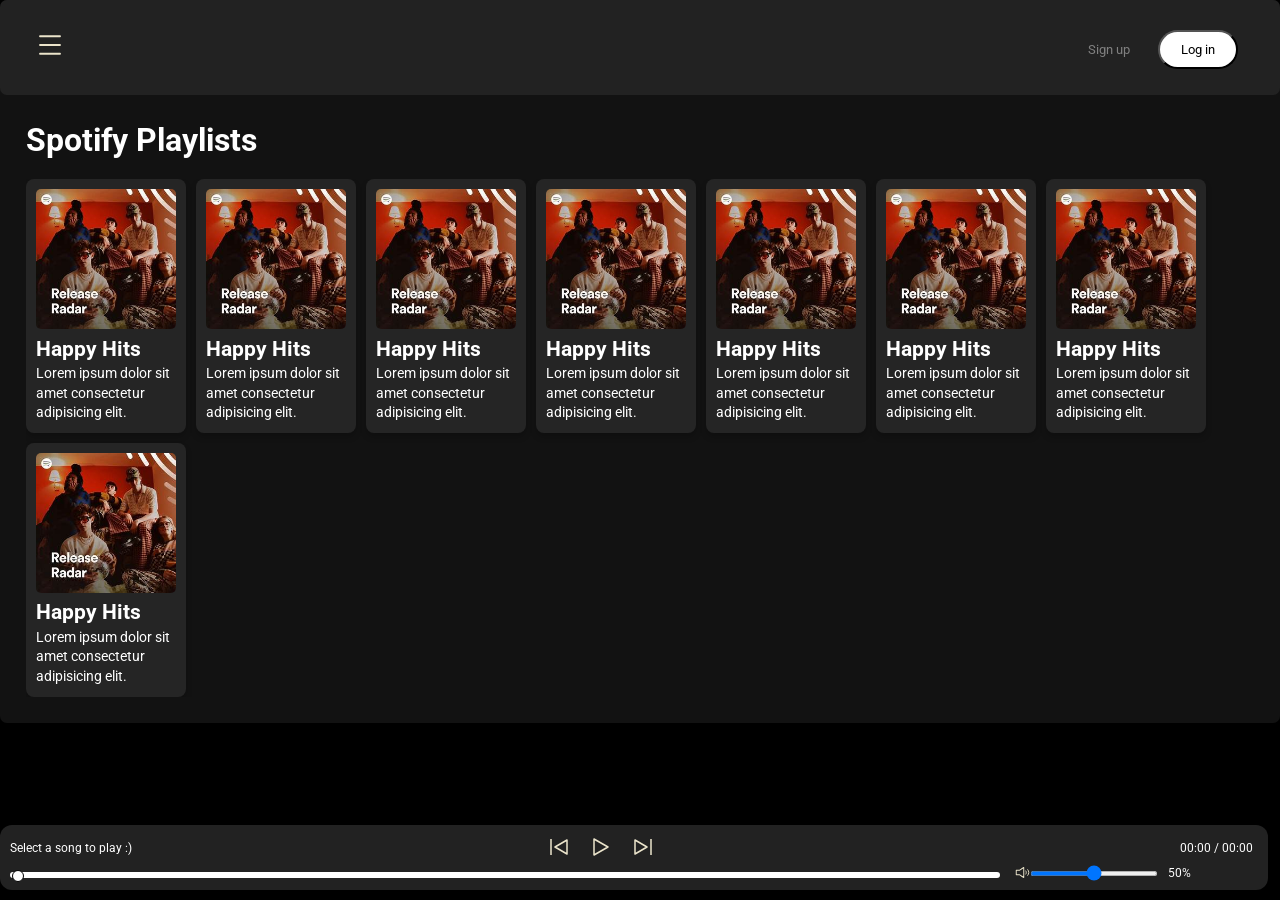
==== index.html @ f9e92b39 "added files" ====
<!DOCTYPE html>
<html lang="en">

<head>
    <meta charset="UTF-8">
    <meta name="viewport" content="width=device-width, initial-scale=1.0">
    <title>Spotify - Webplayer: Music for everyone</title>
    <meta name="description" content="Listen to your favorite music online with Spotify Webplayer. Enjoy a seamless music experience on any device.">
    <meta name="keywords" content="Spotify, web player, music, online music, playlists, artists">
    <meta name="author" content="Your Name"> <!-- Replace with your name or the developer's name -->
    <link rel="stylesheet" href="css/style.css">
    <link rel="stylesheet" href="css/utilities.css">
    <link rel="stylesheet" href="css/responsive.css">
</head>

<body>
    <div class="container bg-black flex">
        <div class="left">
            <img class="invert close" src="img/close.svg" alt="close">

            <img class="invert" width="150" src="img/logo.svg" alt="Spotify">
            <div class="home bg-grey rounded m-1 p-1">
                <div class="logo">
                </div>
                <ul>
                    <li><img class=" home invert" src="img/home.svg" alt="home">Home</li>
                    <li>
                        <img class="search invert" src="img/search.svg" alt="search">Search
                    </li>
                </ul>
            </div>
            <div class="library bg-grey rounded m-1 p-1">
                <div class="heading">
                    <img class="invert" src="img/playlist.svg" alt="Library">
                    <h2>Your Library</h2>
                </div>
                <div class="songList">
                    <ul></ul>
                </div>
                <div class="footer">
                    <div>
                        <a href="https://www.spotify.com/jp/legal/"><span>Legal</span></a>
                    </div>
                    <div>
                        <a href="https://www.spotify.com/jp/privacy/"><span>Privacy Center</span></a>
                    </div>
                    <div>
                        <a href="https://www.spotify.com/jp/legal/privacy-policy/"><span>Privacy Policy</span></a>
                    </div>
                    <div>
                        <a href="https://www.spotify.com/jp/legal/cookies-policy/"><span>Cookies</span></a>
                    </div>
                    <div>
                        <a href="https://www.spotify.com/jp/legal/privacy-policy/#s3"><span>About Ads</span></a>
                    </div>
                    <div>
                        <a href="https://www.spotify.com/jp/accessibility/"><span>Accessibility</span></a>
                    </div>
                </div>
            </div>
        </div>
        <div class="right bg-grey rounded">
            <div class="rounded p-1 flex header">
                <div class="nav">
                    <div class=" flex arrowburger">
                        <img class="hamburger" src="img/hamburger.svg" alt="hamburger">
                        <svg class="arrows" width="24" height="24" style="    padding-top: 10px;
                        " viewBox="0 0 24 24" fill="none" xmlns="http://www.w3.org/2000/svg">
                            <path d="M15 6L9.70711 11.2929C9.37377 11.6262 9.20711 11.7929 9.20711 12C9.20711 12.2071 9.37377 12.3738 9.70711 12.7071L15 18"
                            stroke="#ffffff" stroke-width="1.5" stroke-linecap="round" stroke-linejoin="round" />
                        </svg>
                        <svg class="arrows" width="24" style="    padding-top: 10px;
                        " height="24" viewBox="0 0 24 24" fill="none" xmlns="http://www.w3.org/2000/svg">
                            <path d="M9 18L14.2929 12.7071C14.6262 12.3738 14.7929 12.2071 14.7929 12C14.7929 11.7929 14.6262 11.6262 14.2929 11.2929L9 6"
                            stroke="#ffffff" stroke-width="1.5" stroke-linecap="round" stroke-linejoin="round" />
                        </svg>
                    </div>
                </div>
                <div class="button">
                    <button class="signupBtn">Sign up</button>
                    <button class="loginBtn">Log in</button>
                </div>
            </div>
            <div class="spotifyPlaylists">
                <h1>Spotify Playlists</h1>
                <div class="cardContainer flex" >
                    <div data-folder="Random" class="card">
                        <img class="greenPB" src="img/playgreen.svg" alt="Playit">
                        <img src="img/relese radar.jpg" alt="Relese Radar">
                        <h2>Happy Hits</h2>
                        <p>Lorem ipsum dolor sit amet consectetur adipisicing elit.</p>
                    </div>
                    <div data-folder="ncs" class="card">
                        <img class="greenPB" src="img/playgreen.svg" alt="Playit">
                        <img src="img/relese radar.jpg" alt="Relese Radar">
                        <h2>Happy Hits</h2>
                        <p>Lorem ipsum dolor sit amet consectetur adipisicing elit.</p>
                    </div>
                    <div data-folder="cs" class="card">
                        <img class="greenPB" src="img/playgreen.svg" alt="Playit">
                        <img src="img/relese radar.jpg" alt="Relese Radar">
                        <h2>Happy Hits</h2>
                        <p>Lorem ipsum dolor sit amet consectetur adipisicing elit.</p>
                    </div>
                    <div data-folder="Diljit" class="card">
                        <img class="greenPB" src="img/playgreen.svg" alt="Playit">
                        <img src="img/relese radar.jpg" alt="Relese Radar">
                        <h2>Happy Hits</h2>
                        <p>Lorem ipsum dolor sit amet consectetur adipisicing elit.</p>
                    </div>
                    <div data-folder="Angry_(mood)" class="card">
                        <img class="greenPB" src="img/playgreen.svg" alt="Playit">
                        <img src="img/relese radar.jpg" alt="Relese Radar">
                        <h2>Happy Hits</h2>
                        <p>Lorem ipsum dolor sit amet consectetur adipisicing elit.</p>
                    </div>
                    <div data-folder="Bright_(mood)" class="card">
                        <img class="greenPB" src="img/playgreen.svg" alt="Playit">
                        <img src="img/relese radar.jpg" alt="Relese Radar">
                        <h2>Happy Hits</h2>
                        <p>Lorem ipsum dolor sit amet consectetur adipisicing elit.</p>
                    </div>
                    <div data-folder="Chill_(mood)" class="card">
                        <img class="greenPB" src="img/playgreen.svg" alt="Playit">
                        <img src="img/relese radar.jpg" alt="Relese Radar">
                        <h2>Happy Hits</h2>
                        <p>Lorem ipsum dolor sit amet consectetur adipisicing elit.</p>
                    </div>
                    <div data-folder="Dark_(mood)" class="card">
                        <img class="greenPB" src="img/playgreen.svg" alt="Playit">
                        <img src="img/relese radar.jpg" alt="Relese Radar">
                        <h2>Happy Hits</h2>
                        <p>Lorem ipsum dolor sit amet consectetur adipisicing elit.</p>
                    </div>
                </div>
            </div>
            <div class="playbar">
                <div class="flex aboveBar">
                    <div class="songInfo">Select a song to play :&rpar;</div>
                    <div class="invert songButton">
                        <img id="previous" src="img/prevsong.svg" alt="prevsong">
                        <img id="play" src="img/play.svg" alt="playsong">
                        <img id="next" src="img/nextsong.svg" alt="nextsong">
                    </div>
                    <div class="songTimer">00:00 / 00:00</div>
                </div>
                <div class="belowBar flex">

                    <div class="seekbar">
                        <div class="circle"></div>
                    </div>
                    <div class="volume-control-container">
                        <img class="invert" src="img/volume.svg" alt="volume">
                        <input type="range" id="volume-slider" min="0" max="100" value="50">
                        <span id="volume-display">50%</span>
                    </div>
                    </div>
                </div>
            </div>
        </div>
    </div>
    <script src="js/script.js"></script>
</body>

</html>
---- css/style.css ----
@import url("https://fonts.googleapis.com/css2?family=Lato:wght@700&family=Roboto:ital,wght@0,100;0,300;0,400;0,500;0,700;0,900;1,100;1,300;1,400;1,500;1,700;1,900&display=swap");

/* General styles */
* {
  margin: 0px;
  padding: 0px;
  font-family: "Roboto", sans-serif;
}

body {
  background-color: black;
  color: white;
  max-height: 100vh;
  overflow: hidden; /* Consider removing this for better mobile scrolling */
}

/* Left section styles */
.left {
  width: 25vw;
  padding: 10px;
}

/* Header styles */
.header {
  justify-content: space-between;
  background-color: rgb(34, 34, 34);
  height: 75px;
}

.header > * {
  padding: 20px;
}

/* Right section styles */
.right {
  width: 72vw;
  margin: 16px 0px;
  position: relative;
}

/* Home section styles */
.home ul li {
  width: 20px;
  display: flex;
  padding: 10px;
  font-weight: bold;
  gap: 15px;
  cursor: pointer;
  padding-top: 15px;
  list-style: none;
}

/* Library section styles */
.library {
  min-height: 73vh;
  position: relative;
}

.heading {
  width: 100%;
  display: flex;
  padding-top: 14px;
  padding: 23px 14px;
  align-items: center;
  font-size: 13px;
  font-weight: bold;
  gap: 15px;
  padding-top: 15px;
}

.heading img {
  width: 30px;
}

.footer {
  position: absolute;
  bottom: 0px;
  padding: 10px;
  display: flex;
  font-size: 58%;
  gap: 13px;
}

.footer a {
  color: gray;
  text-decoration: none;
}

/* Spotify Playlists section styles */
.spotifyPlaylists {
  padding: 16px;
}

.cardContainer {
  gap: 10px;
  flex-wrap: wrap;
  max-height: 65vh;
  overflow-y: auto;
  margin: 10px;
}

.card {
  width: 180px;
  padding: 10px;
  position: relative;
  border-radius: 5px;
  background-color: #252525;
}

.card:hover {
  background-color: black;
}

.card:hover .greenPB {
  cursor: pointer;
  opacity: 1;
  transform: translateY(-5px);
}

.card img {
  width: 100%;
  border-radius: 5px;
  object-fit: contain;
}

.greenPB {
  position: absolute;
  max-width: 48px;
  opacity: 0;
  transition: all 0.1s ease-out;
  right: 7px;
  top: 163px;
}

/* Button styles */
.button > * {
  margin: 0 12px;
}

.signupBtn {
  background-color: rgb(34, 34, 34);
  color: gray;
  border: none;
  outline: none;
}

.signupBtn:hover {
  color: white;
  cursor: pointer;
  font-weight: bold;
  transform: scale(1.05);
}

.loginBtn {
  background-color: white;
  color: black;
  width: 80px;
  padding: 10px;
  border-radius: 21px;
}

.loginBtn:hover {
  font-weight: bold;
  cursor: pointer;
  transform: scale(1.05);
}

/* Playbar styles */
.playbar {
  position: fixed;
  bottom: 10px;
  width: 70.66vw;
  border-radius: 12px;
  background-color: rgb(34, 34, 34);
  padding: 10px;
}

.songButton {
  display: inline-flex;
  gap: 18px;
  padding: 0px 45px;
}

/* SongList styles */
.songList ul {
  padding: 0px 10px;
  overflow: auto;
  height: 470px;
}

.songList ul li {
  display: flex;
  gap: 10px;
  cursor: pointer;
  justify-content: space-between;
  border: 1px solid white;
  margin: 12px 0px;
  padding: 13px;
  border-radius: 5px;
}

.playNow {
  margin: -4px;
}

.playNow img {
  margin-left: -10px;
}

.playNow span {
  font-size: 15px;
  width: 65px;
  padding: 12px;
}

.songName {
  font-size: small;
  overflow-wrap: break-word;
  width: 155px;
}

/* Seekbar styles */
.seekbar {
  background-color: white;
  border: 2px solid white;
  margin-top: 10px;
  height: 2px;
  width: 77vw;
  cursor: pointer;
  border-radius: 10px;
}

.circle {
  width: 10px;
  height: 10px;
  border-radius: 50%;
  border: 1px solid black;
  background-color: white;
  transition: left 0.5s;
  left: 0%;
  position: relative;
  top: -4px;
}

.songButton img {
  cursor: pointer;
}

/* Song Info styles */
.songInfo {
  font-size: 12px;
  display: inline-block;
  width: 40%;
  padding-top: 6px;
  white-space: nowrap;
  overflow: hidden;
  text-overflow: ellipsis;
}

.volume-control-container {
  display: flex;
  align-items: center;
  cursor: pointer;
}

.belowBar {
  align-items: center;
  justify-self: space-between;
}

.volume-control-container img {
  height: 15px;
  margin-top: 6px;
}

#volume-slider {
  width: 10vw;
  height: 5px;
  cursor: pointer;
  margin-top: 7px;
}

#volume-display {
  margin-left: 10px;
  font-size: 12px;
  margin-top: 7px;
}

.belowBar {
  gap: 15px;
}

.spotifyPlaylists h1 {
  padding: 10px;
}

/* Song Timer styles */
.songTimer {
  font-size: 12px;
  display: inline-flex;
  justify-content: right;
  width: 45%;
  padding-top: 6px;
  padding-right: 5px;
}

.close {
  display: none;
}

.hamburger {
  display: none;
  height: 30px;
  width: 30px;
  cursor: pointer;
  filter: invert(1);
}
---- css/utilities.css ----
/* Invert filter */
.invert {
  filter: invert(1);
}

/* Flexbox */
.flex {
  display: flex;
}

/* Rounded corners */
.rounded {
  border-radius: 7px;
}

/* Margin */
.m-1 {
  margin: 5px;
}

/* Padding */
.p-1 {
  padding: 10px;
}

/* Background colors */
.bg-grey {
  background-color: #121212;
}

.bg-black {
  background-color: black;
  color: white;
}

/* Justify content */
.justify-content {
  justify-content: center;
}

/* Align items */
.items-center {
  align-items: center;
}

/* Border */
.border {
  border: 2px solid green;
  color: white;
  margin: 3px;
}

/* Scrollbar styles */
::-webkit-scrollbar {
  width: 12px;
  /* Adjust width for vertical scrollbar */
  height: 12px;
  /* Adjust height for horizontal scrollbar */
}

::-webkit-scrollbar-track {
  background: black;
  /* Black background for the track */
  border-radius: 10px;
  /* Rounded corners for the track */
}

::-webkit-scrollbar-thumb {
  background: rgb(45, 44, 44);
  /* Dark grey for the thumb */
  border-radius: 10px;
  /* Rounded corners for the thumb */
}

::-webkit-scrollbar-thumb:hover {
  background: grey;
  /* Slightly lighter grey on hover */
}
---- css/responsive.css ----
@media (max-width: 1400px) {
  /* Left panel (Sidebar) */
  .left {
    position: absolute;
    left: -110%; /* Starts off-screen */
    transition: all 0.3s ease-in-out; /* Smooth transition for sliding in/out */
    border-radius: 10px;
    z-index: 1;
    background-color: black;
    width: 375px;
  }

  /* Right section (Main content area) */
  .right {
    width: 100vw; /* Full width */
    margin: 0;
    position: relative;
    transition: all 0.3s ease-in-out; /* Smooth transition for resizing */
  }

  /* Card styling */
  .card {
    width: 140px;
    padding: 10px;
    position: relative;
    font-size: 14px; /* Slightly larger font for better readability */
    line-height: 1.4; /* Improved line spacing for better visual hierarchy */
    border-radius: 8px; /* More rounded corners */
    background-color: #252525;
    color: white; /* Improved text visibility */
    box-shadow: 0 4px 6px rgba(0, 0, 0, 0.2); /* Subtle shadow for depth */
    transition: transform 0.2s ease; /* Smooth hover effect */
  }

  .card:hover {
    transform: translateY(-5px); /* Slight lift effect on hover */
  }

  /* Song list styling */
  .songList ul {
    padding: 0px 10px;
    overflow-y: auto;
    height: 490px;
    margin-bottom: 20px; /* Adds space below the list */
  }

  /* Close button styling */
  .left .close {
    filter: invert(1);
    position: absolute;
    right: 23px;
    top: 17px;
    cursor: pointer;
    height: 25px;
    width: 25px; /* Ensure the close button is square */
    border-radius: 50%; /* Circular button */
    display: flex;
    justify-content: center;
    align-items: center;
    transition: background-color 0.3s ease; /* Smooth transition */
  }

  /* Hamburger menu */
  .hamburger {
    display: block;

    cursor: pointer;
    width: 40px;
    height: 30px;
  }

  .hamburger span {
    display: block;
    width: 100%;
    height: 5px;
    margin: 6px 0;
    background-color: white; /* Make the hamburger icon white */
    border-radius: 5px;
    transition: transform 0.3s ease; /* Smooth transition for animation */
  }

  /* Arrows visibility */
  .arrows {
    display: none; /* Hide arrows on smaller screens */
  }

  /* Adjust the playbar */
  .playbar {
    width: 97.5vw; /* Adjust the width of the playbar */
  }
}
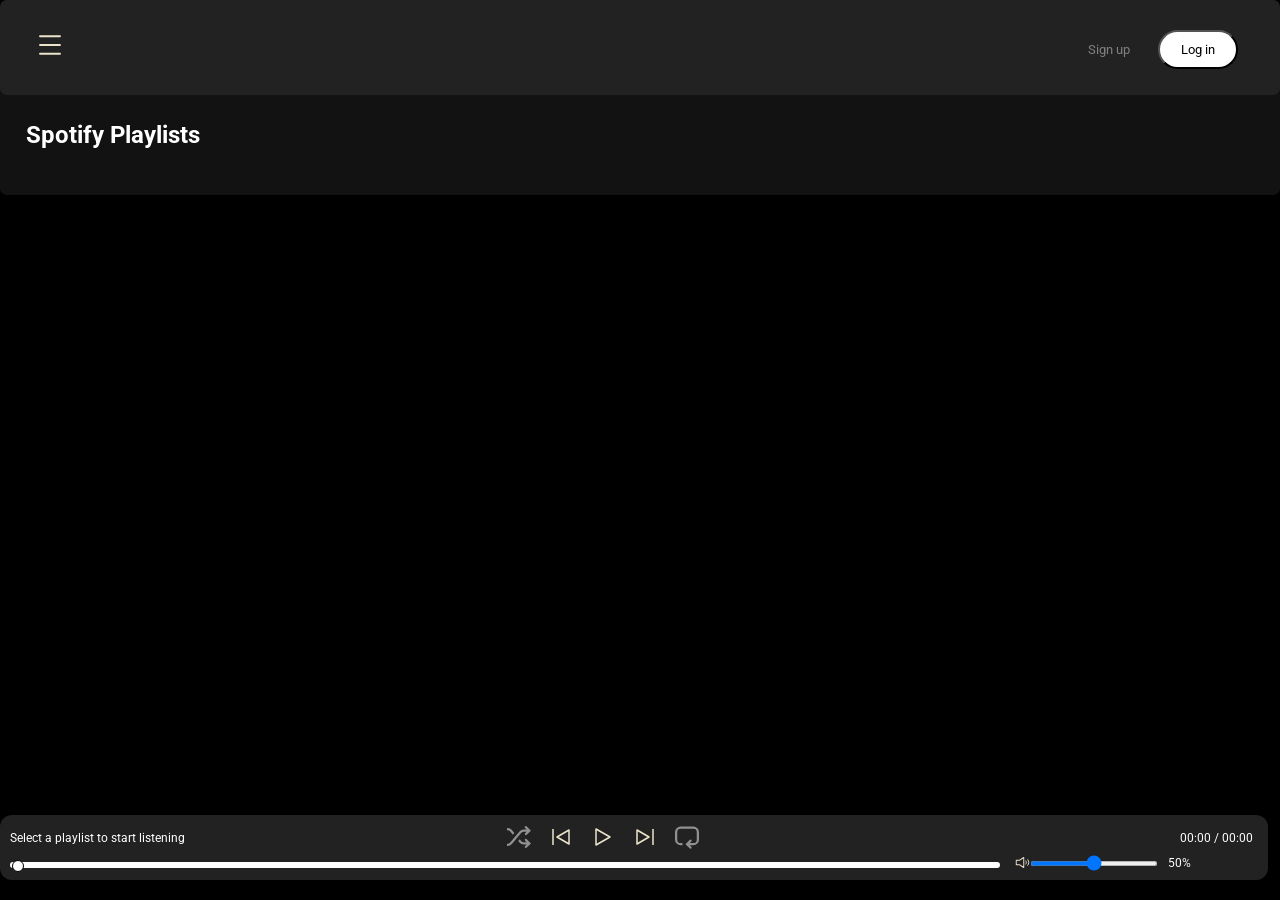
==== commit dd70d182: "Files added." ====
--- a/index.html
+++ b/index.html
@@ -4,162 +4,144 @@
 <head>
     <meta charset="UTF-8">
     <meta name="viewport" content="width=device-width, initial-scale=1.0">
+
     <title>Spotify - Webplayer: Music for everyone</title>
-    <meta name="description" content="Listen to your favorite music online with Spotify Webplayer. Enjoy a seamless music experience on any device.">
+
+    <meta name="description"
+        content="Listen to your favorite music online with Spotify Webplayer. Enjoy a seamless music experience on any device.">
     <meta name="keywords" content="Spotify, web player, music, online music, playlists, artists">
-    <meta name="author" content="Your Name"> <!-- Replace with your name or the developer's name -->
+    <meta name="author" content="Abhishek Singh">
+
+    <!-- Stylesheets -->
     <link rel="stylesheet" href="css/style.css">
     <link rel="stylesheet" href="css/utilities.css">
     <link rel="stylesheet" href="css/responsive.css">
+    <link rel="icon" href="favicon.ico" type="image/x-icon">
 </head>
 
 <body>
-    <div class="container bg-black flex">
-        <div class="left">
-            <img class="invert close" src="img/close.svg" alt="close">
+<div class="container bg-black flex">
 
-            <img class="invert" width="150" src="img/logo.svg" alt="Spotify">
-            <div class="home bg-grey rounded m-1 p-1">
-                <div class="logo">
-                </div>
-                <ul>
-                    <li><img class=" home invert" src="img/home.svg" alt="home">Home</li>
-                    <li>
-                        <img class="search invert" src="img/search.svg" alt="search">Search
-                    </li>
+    <!-- =====================
+         LEFT SIDEBAR
+         ===================== -->
+    <aside class="left">
+        <button class="close invert" aria-label="Close sidebar">
+            <img src="img/close.svg" alt="">
+        </button>
+
+        <img class="invert logo" width="150" src="img/logo.svg" alt="Spotify Logo">
+
+        <!-- Navigation -->
+        <nav class="home bg-grey rounded m-1 p-1">
+            <ul>
+                <li>
+                    <img class="home invert" src="img/home.svg"> Home
+                </li>
+                <li>
+                    <img class="search invert" src="img/search.svg"> Search
+                </li>
+            </ul>
+        </nav>
+
+        <!-- Library -->
+        <section class="library bg-grey rounded m-1 p-1">
+            <div class="heading flex">
+                <img class="invert" src="img/playlist.svg">
+                <h2>Your Library</h2>
+            </div>
+
+            <!-- Song List (EMPTY BY DEFAULT) -->
+            <div class="songList">
+                <ul id="songList">
+                    <li>Select a playlist to view songs</li>
                 </ul>
             </div>
-            <div class="library bg-grey rounded m-1 p-1">
-                <div class="heading">
-                    <img class="invert" src="img/playlist.svg" alt="Library">
-                    <h2>Your Library</h2>
+
+            <!-- Footer Links -->
+            <footer class="footer">
+                <a href="https://www.spotify.com/jp/legal/">Legal</a>
+                <a href="https://www.spotify.com/jp/privacy/">Privacy Center</a>
+                <a href="https://www.spotify.com/jp/legal/privacy-policy/">Privacy Policy</a>
+                <a href="https://www.spotify.com/jp/legal/cookies-policy/">Cookies</a>
+                <a href="https://www.spotify.com/jp/legal/privacy-policy/#s3">About Ads</a>
+                <a href="https://www.spotify.com/jp/accessibility/">Accessibility</a>
+            </footer>
+        </section>
+    </aside>
+
+    <!-- =====================
+         RIGHT CONTENT
+         ===================== -->
+    <main class="right bg-grey rounded">
+
+        <!-- Header -->
+        <header class="rounded p-1 flex header">
+            <div class="nav flex arrowburger">
+                <img class="hamburger" src="img/hamburger.svg">
+
+                <!-- Arrows -->
+                <svg class="arrows" width="24" height="24" viewBox="0 0 24 24">
+                    <path d="M15 6L9.70711 11.2929C9.37377 11.6262 9.20711 11.7929 9.20711 12C9.20711 12.2071 9.37377 12.3738 9.70711 12.7071L15 18"
+                        stroke="#ffffff" stroke-width="1.5" stroke-linecap="round" stroke-linejoin="round"/>
+                </svg>
+
+                <svg class="arrows" width="24" height="24" viewBox="0 0 24 24">
+                    <path d="M9 18L14.2929 12.7071C14.6262 12.3738 14.7929 12.2071 14.7929 12C14.7929 11.7929 14.6262 11.6262 14.2929 11.2929L9 6"
+                        stroke="#ffffff" stroke-width="1.5" stroke-linecap="round" stroke-linejoin="round"/>
+                </svg>
+            </div>
+
+            <div class="button">
+                <button class="signupBtn">Sign up</button>
+                <button class="loginBtn"
+                    onclick="window.location.href='loginindex.html'">Log in</button>
+            </div>
+        </header>
+
+        <!-- Playlist Cards -->
+        <section class="spotifyPlaylists">
+            <h1>Spotify Playlists</h1>
+            <div class="cardContainer flex">
+                <!-- Cards injected by JS -->
+            </div>
+        </section>
+
+        <!-- =====================
+             PLAYER BAR
+             ===================== -->
+        <section class="playbar">
+
+            <div class="flex aboveBar">
+                <!-- Inactive state text -->
+                <div class="songInfo">Select a playlist to start listening</div>
+
+                <div class="invert songButton">
+                    <img id="shuffle" src="img/shuffle.svg">
+                    <img id="previous" src="img/prevsong.svg">
+                    <img id="play" src="img/play.svg">
+                    <img id="next" src="img/nextsong.svg">
+                    <img id="loop" src="img/loop.svg">
                 </div>
-                <div class="songList">
-                    <ul></ul>
+
+                <div class="songTimer">00:00 / 00:00</div>
+            </div>
+
+            <div class="belowBar flex">
+                <div class="seekbar">
+                    <div class="circle"></div>
                 </div>
-                <div class="footer">
-                    <div>
-                        <a href="https://www.spotify.com/jp/legal/"><span>Legal</span></a>
-                    </div>
-                    <div>
-                        <a href="https://www.spotify.com/jp/privacy/"><span>Privacy Center</span></a>
-                    </div>
-                    <div>
-                        <a href="https://www.spotify.com/jp/legal/privacy-policy/"><span>Privacy Policy</span></a>
-                    </div>
-                    <div>
-                        <a href="https://www.spotify.com/jp/legal/cookies-policy/"><span>Cookies</span></a>
-                    </div>
-                    <div>
-                        <a href="https://www.spotify.com/jp/legal/privacy-policy/#s3"><span>About Ads</span></a>
-                    </div>
-                    <div>
-                        <a href="https://www.spotify.com/jp/accessibility/"><span>Accessibility</span></a>
-                    </div>
+
+                <div class="volume-control-container">
+                    <img id="unmute" class="invert" src="img/volume.svg">
+                    <input type="range" id="volume-slider" min="0" max="100" value="50">
+                    <span id="volume-display">50%</span>
                 </div>
             </div>
-        </div>
-        <div class="right bg-grey rounded">
-            <div class="rounded p-1 flex header">
-                <div class="nav">
-                    <div class=" flex arrowburger">
-                        <img class="hamburger" src="img/hamburger.svg" alt="hamburger">
-                        <svg class="arrows" width="24" height="24" style="    padding-top: 10px;
-                        " viewBox="0 0 24 24" fill="none" xmlns="http://www.w3.org/2000/svg">
-                            <path d="M15 6L9.70711 11.2929C9.37377 11.6262 9.20711 11.7929 9.20711 12C9.20711 12.2071 9.37377 12.3738 9.70711 12.7071L15 18"
-                            stroke="#ffffff" stroke-width="1.5" stroke-linecap="round" stroke-linejoin="round" />
-                        </svg>
-                        <svg class="arrows" width="24" style="    padding-top: 10px;
-                        " height="24" viewBox="0 0 24 24" fill="none" xmlns="http://www.w3.org/2000/svg">
-                            <path d="M9 18L14.2929 12.7071C14.6262 12.3738 14.7929 12.2071 14.7929 12C14.7929 11.7929 14.6262 11.6262 14.2929 11.2929L9 6"
-                            stroke="#ffffff" stroke-width="1.5" stroke-linecap="round" stroke-linejoin="round" />
-                        </svg>
-                    </div>
-                </div>
-                <div class="button">
-                    <button class="signupBtn">Sign up</button>
-                    <button class="loginBtn">Log in</button>
-                </div>
-            </div>
-            <div class="spotifyPlaylists">
-                <h1>Spotify Playlists</h1>
-                <div class="cardContainer flex" >
-                    <div data-folder="Random" class="card">
-                        <img class="greenPB" src="img/playgreen.svg" alt="Playit">
-                        <img src="img/relese radar.jpg" alt="Relese Radar">
-                        <h2>Happy Hits</h2>
-                        <p>Lorem ipsum dolor sit amet consectetur adipisicing elit.</p>
-                    </div>
-                    <div data-folder="ncs" class="card">
-                        <img class="greenPB" src="img/playgreen.svg" alt="Playit">
-                        <img src="img/relese radar.jpg" alt="Relese Radar">
-                        <h2>Happy Hits</h2>
-                        <p>Lorem ipsum dolor sit amet consectetur adipisicing elit.</p>
-                    </div>
-                    <div data-folder="cs" class="card">
-                        <img class="greenPB" src="img/playgreen.svg" alt="Playit">
-                        <img src="img/relese radar.jpg" alt="Relese Radar">
-                        <h2>Happy Hits</h2>
-                        <p>Lorem ipsum dolor sit amet consectetur adipisicing elit.</p>
-                    </div>
-                    <div data-folder="Diljit" class="card">
-                        <img class="greenPB" src="img/playgreen.svg" alt="Playit">
-                        <img src="img/relese radar.jpg" alt="Relese Radar">
-                        <h2>Happy Hits</h2>
-                        <p>Lorem ipsum dolor sit amet consectetur adipisicing elit.</p>
-                    </div>
-                    <div data-folder="Angry_(mood)" class="card">
-                        <img class="greenPB" src="img/playgreen.svg" alt="Playit">
-                        <img src="img/relese radar.jpg" alt="Relese Radar">
-                        <h2>Happy Hits</h2>
-                        <p>Lorem ipsum dolor sit amet consectetur adipisicing elit.</p>
-                    </div>
-                    <div data-folder="Bright_(mood)" class="card">
-                        <img class="greenPB" src="img/playgreen.svg" alt="Playit">
-                        <img src="img/relese radar.jpg" alt="Relese Radar">
-                        <h2>Happy Hits</h2>
-                        <p>Lorem ipsum dolor sit amet consectetur adipisicing elit.</p>
-                    </div>
-                    <div data-folder="Chill_(mood)" class="card">
-                        <img class="greenPB" src="img/playgreen.svg" alt="Playit">
-                        <img src="img/relese radar.jpg" alt="Relese Radar">
-                        <h2>Happy Hits</h2>
-                        <p>Lorem ipsum dolor sit amet consectetur adipisicing elit.</p>
-                    </div>
-                    <div data-folder="Dark_(mood)" class="card">
-                        <img class="greenPB" src="img/playgreen.svg" alt="Playit">
-                        <img src="img/relese radar.jpg" alt="Relese Radar">
-                        <h2>Happy Hits</h2>
-                        <p>Lorem ipsum dolor sit amet consectetur adipisicing elit.</p>
-                    </div>
-                </div>
-            </div>
-            <div class="playbar">
-                <div class="flex aboveBar">
-                    <div class="songInfo">Select a song to play :&rpar;</div>
-                    <div class="invert songButton">
-                        <img id="previous" src="img/prevsong.svg" alt="prevsong">
-                        <img id="play" src="img/play.svg" alt="playsong">
-                        <img id="next" src="img/nextsong.svg" alt="nextsong">
-                    </div>
-                    <div class="songTimer">00:00 / 00:00</div>
-                </div>
-                <div class="belowBar flex">
+        </section>
+    </main>
+</div>
 
-                    <div class="seekbar">
-                        <div class="circle"></div>
-                    </div>
-                    <div class="volume-control-container">
-                        <img class="invert" src="img/volume.svg" alt="volume">
-                        <input type="range" id="volume-slider" min="0" max="100" value="50">
-                        <span id="volume-display">50%</span>
-                    </div>
-                    </div>
-                </div>
-            </div>
-        </div>
-    </div>
-    <script src="js/script.js"></script>
+<script src="js/script1.js" defer></script>
 </body>
-
 </html>
--- a/css/style.css
+++ b/css/style.css
@@ -7,11 +7,30 @@
   font-family: "Roboto", sans-serif;
 }
 
+li span img{
+    height: 15px;
+    width: 45px;
+}
+
+/* Active state for shuffle and loop buttons */
+.active {
+    opacity: 1;
+    filter: brightness(1.2);
+}
+
+#shuffle, #loop {
+    opacity: 0.5;
+    transition: opacity 0.3s ease;
+}
+
+#shuffle.active, #loop.active {
+    opacity: 1;
+}
+
 body {
   background-color: black;
   color: white;
   max-height: 100vh;
-  overflow: hidden; /* Consider removing this for better mobile scrolling */
 }
 
 /* Left section styles */
@@ -52,8 +71,8 @@
 
 /* Library section styles */
 .library {
-  min-height: 73vh;
-  position: relative;
+    min-height: 74vh;
+    position: relative;
 }
 
 .heading {
@@ -78,7 +97,7 @@
   padding: 10px;
   display: flex;
   font-size: 58%;
-  gap: 13px;
+  gap: 10px;
 }
 
 .footer a {
@@ -92,11 +111,12 @@
 }
 
 .cardContainer {
-  gap: 10px;
-  flex-wrap: wrap;
-  max-height: 65vh;
-  overflow-y: auto;
-  margin: 10px;
+    display: flex;        /* horizontal layout */
+    gap: 10px;            /* spacing between cards */
+    flex-wrap: wrap;       /* wrap to next line if needed */
+    max-height: 65vh;      /* scrollable height */
+    overflow-y: auto;      /* vertical scroll */
+    margin: 10px;
 }
 
 .card {
@@ -132,6 +152,33 @@
   top: 163px;
 }
 
+.songList {
+    background: #121212;
+    height: 495px;
+    overflow-y: auto;
+    padding: 10px;
+    border-radius: 6px;
+    margin-bottom: 20px;
+}
+
+    .songList ul {
+        list-style: none;
+        padding: 0;
+        margin: 0;
+    }
+
+    .songList li {
+        padding: 8px 5px;
+        border-bottom: 1px solid #444;
+        cursor: pointer;
+        transition: 0.2s;
+    }
+
+    .songList li:hover {
+        background: #3a3a3a;
+    }
+
+
 /* Button styles */
 .button > * {
   margin: 0 12px;
@@ -167,12 +214,12 @@
 
 /* Playbar styles */
 .playbar {
-  position: fixed;
-  bottom: 10px;
-  width: 70.66vw;
-  border-radius: 12px;
-  background-color: rgb(34, 34, 34);
-  padding: 10px;
+    position: fixed;
+    bottom: 20px;
+    width: 70.66vw;
+    border-radius: 12px;
+    background-color: rgb(34, 34, 34);
+    padding: 10px;
 }
 
 .songButton {
@@ -181,10 +228,19 @@
   padding: 0px 45px;
 }
 
+#shuffle {
+    height: 24px;
+    width: 24px;
+}
+
+#loop {
+    height: 24px;
+    width: 24px;
+}
+
 /* SongList styles */
 .songList ul {
   padding: 0px 10px;
-  overflow: auto;
   height: 470px;
 }
 
--- a/css/responsive.css
+++ b/css/responsive.css
@@ -8,6 +8,10 @@
     z-index: 1;
     background-color: black;
     width: 375px;
+  }
+
+  .left.open {
+    left: 0%; /* Slide in when open */
   }
 
   /* Right section (Main content area) */
@@ -38,10 +42,10 @@
 
   /* Song list styling */
   .songList ul {
-    padding: 0px 10px;
-    overflow-y: auto;
-    height: 490px;
-    margin-bottom: 20px; /* Adds space below the list */
+        padding: 0px 10px;
+        overflow-y: auto;
+        height: 475px;
+        margin-bottom: 20px;
   }
 
   /* Close button styling */
